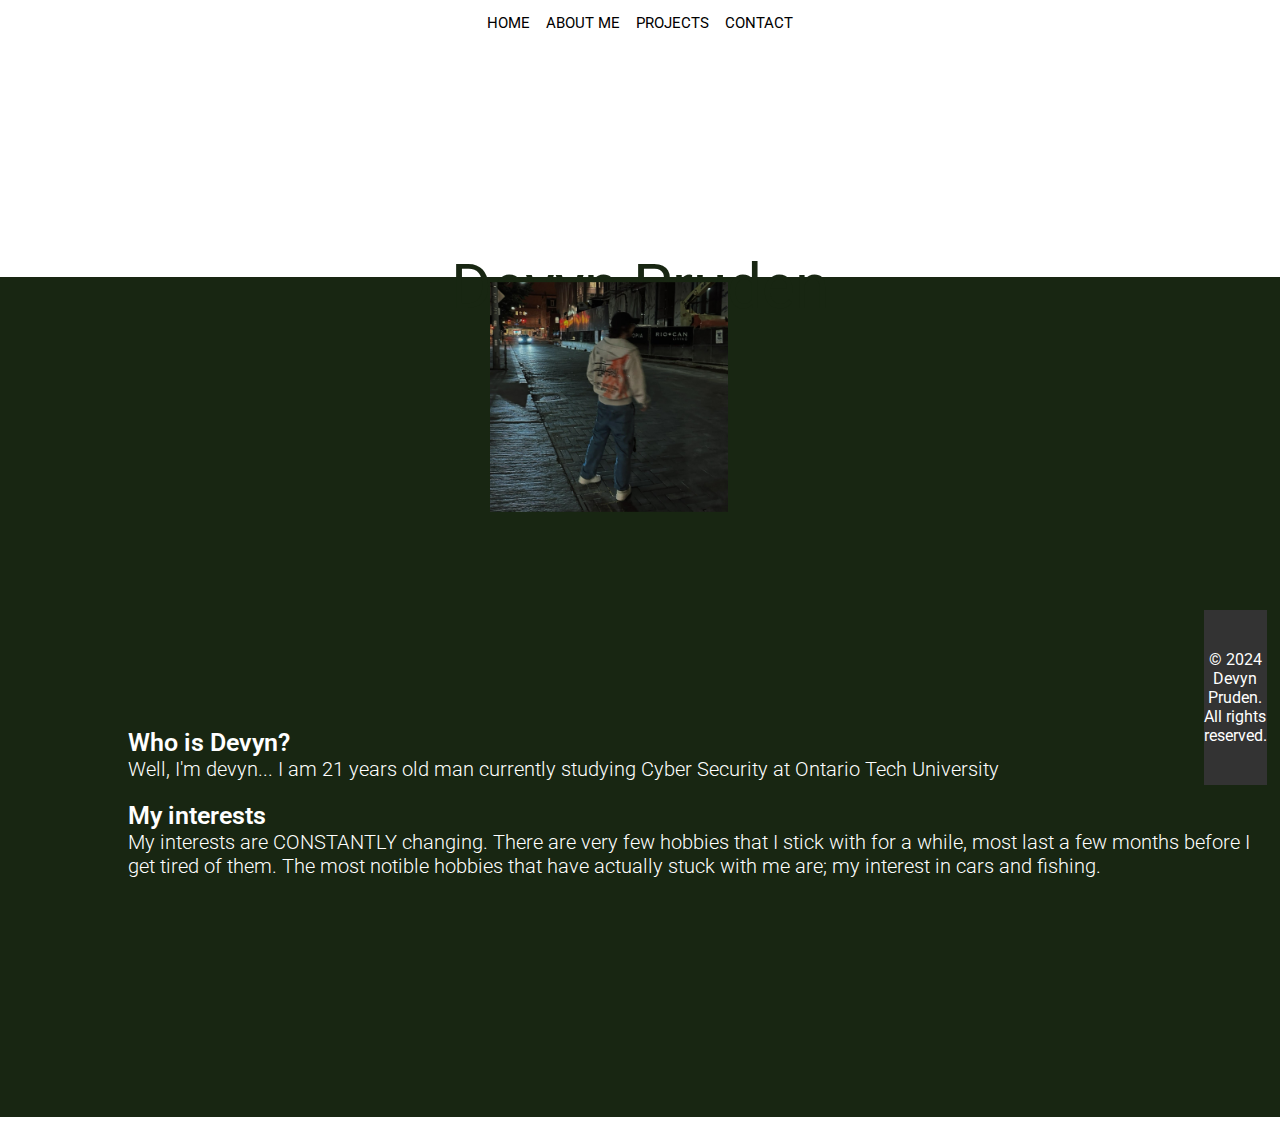
==== about.html @ 576b9ee9 "Updated about page, and created the contact form :)" ====
<!DOCTYPE html>
<html lang="en">
    <head>
        <meta charset="UTF-8">
        <meta name="viewport" content="width=device-width, initial-scale=1.0">
        <title>Devyn's Website 0_o</title>
        <link rel="stylesheet" href="style.css">
        <link rel="preconnect" href="https://fonts.googleapis.com">
        <link rel="preconnect" href="https://fonts.gstatic.com" crossorigin>
        <link href="https://fonts.googleapis.com/css2?family=Roboto:ital,wght@0,100;0,300;0,400;0,500;0,700;0,900;1,100;1,300;1,400;1,500;1,700;1,900&display=swap" rel="stylesheet">
    </head>
    <body>
        <section class="header">
            <nav>
                <div class="nav-links">
                    <ul>
                        <li><a href="index.html">HOME</a></li>
                        <li><a href="about.html">ABOUT ME</a></li>
                        <li><a href="">PROJECTS</a></li>
                        <li><a href="contact.html">CONTACT</a></li>
                    </ul>
                </div>
            </nav>
        <section class="content-with-bg2">
            <div class="text-box2">
               <h1>Devyn Pruden</h1>
            </div>
            <div class="picture"></div></div>
            <div class="text-box3">
                <h1>Who is Devyn?</h1>
                <p>Well, I'm devyn... I am 21 years old man currently 
                    studying Cyber Security at Ontario Tech 
                    University</p>
                <h2>My interests</h2>
                <p2>My interests are CONSTANTLY changing. 
                    There are very few hobbies that I stick with for a while,
                    most last a few months before I get tired of them. The most notible 
                    hobbies that have actually stuck with me are; my interest in cars and fishing.
                </p2>
            </div>
        <footer class="footer">
            <p>© 2024 Devyn Pruden. All rights reserved.</p>
        </footer>
    </body>
    
</html>
---- style.css ----
*{
    margin: 0;
    padding: 0;
    font-family: "Roboto", sans-serif;
    font-weight: 400;
}
.header{
  background-color: #ffffff; 
  padding: 10px 0; 
}
.content-with-bg {
  min-height: 80vh;
  background-image: linear-gradient(rgba(69, 77, 72, 0.2),rgba(6, 71, 27, 0.2)),url(photos/back.jpg);
  background-position: center;
  background-size: cover;
  padding: 60px 20px; 
}

nav{
    display: flex;
    justify-content: center;
    align-items: center;
}

.nav-content{
    display: flex;
    align-items: center;
}

.nav-links{
    display: flex;
    align-items: center;
}
.nav-links ul {
    display: flex;
    align-items: center;
}

.nav-links ul li{
    list-style: none;
    display: inline-block;
    padding: 3px 8px;
    position: relative;
}

.nav-links ul li a{
    color: #000000;
    text-decoration: none;
    font-size: 15px;
}

.nav-links ul li::after{ /*NEED TO CREDIT*/
    content:'';
    width: 0%;
    height: 2px;
    background: #182612;
    display: block;
    margin: auto;
    transition: 100ms;
}

.nav-links ul li:hover::after{
    width: 100%;
}

.text-box{
    width: 90%;
    color: #fff;
    position: absolute;
    top: 50%;
    left: 50%;
    transform: translate(-50%,-50%);
    text-align: center;
}
.text-box h1{
    font-size: 62px;
}

.text-box p{
    margin: 10px 0px 40px;
    font-size: 16px;
    color: #fff;
}


.footer{
    background-color: #333;
    color: #fff;
    text-align: center;
    padding: 40px 0px;
    position: relative;
    width: 100%;
    bottom: 0;
}

/*<------ABOUT ME PAGE------->*/

.content-with-bg2 {
  min-height: 80vh;
  background: #182612;
  background-position: center;
  background-size: cover;
  padding: 60px 20px; 
  margin-top: 15rem;
  align-items: center;
  justify-content: center;
  display: flex;
}

.text-box2{
  width: 90%;
  color: #fff;
  position: absolute;
  top: 50%;
  left: 50%;
  transform: translate(-50%,-50%);
  text-align: center;
}
.text-box2 h1{
  font-size: 62px;
  margin-top: -200px;
  color: #182612;
}

.text-box2 p{
  margin: 10px 0px 40px;
  font-size: 16px;
  color: #fff;
}

.text-box3 {
  width: 90%;
  color: #fff;
  position: absolute;
  top: 85%; 
  left: 10%;
  transform: translateY(-50%); 
  text-align: left; 
}

.text-box3 h1 {
  font-size: 25px;
  font-weight: 600;
  margin-top: 75px;
}

.text-box3 p {
  font-size: 20px; 
  font-weight: 300;
  margin-bottom: 20px;
}

.text-box3 h2 {
  font-size: 25px;
  font-weight: 600;

}

.text-box3 p2 {
  font-size: 20px; 
  font-weight: 300;  

}



div.picture{
  content:url(Photos/aboutmepic.jpg);
  scale: 20%;
  margin-top: -600px;
  display: block;
  align-self: center;

}


/*--------CONTACT PAGE--------*/

.contact-form {
  min-height: 80vh;
  background: #182612;
  background-position: center;
  background-size: cover;
  margin-top: 1rem;
  display: flex;
  flex-direction: column;
  align-items: center;  
  justify-content: center; 
  padding: 40px;
  box-sizing: border-box;
}

.contact-form h5 {
  color: #fff;
  font-size: 60px;
  margin-bottom: 40px;  
  text-align: center;   
  width: 100%;
}

input {
  background-color: white;
  width: 100%;   
  max-width: 500px; 
  padding: 16px;
  border: 1px solid black;
  border-radius: 50px;
  margin-bottom: 20px;
  font-size: 16px;
  box-sizing: border-box;
}

textarea {
  resize: none;  
  background-color: white;
  width: 100%;   
  max-width: 500px; 
  padding: 16px;
  border: 1px solid black;
  border-radius: 25px;
  margin-bottom: 20px;
  font-size: 16px;
  box-sizing: border-box;
}
input:focus, textarea:focus {
  outline: none;
  border-color: #A0A698;
  border-width: 3px;
}

button {
  background-color: #637368;
  border-radius: 20px;
  border: none;
  padding: 10px 20px; 
  font-size: 18px;
  color: white;
  cursor: pointer;
  margin-top: 20px;
  width: auto;  
  max-width: none; 
}

button:hover {
  opacity: 0.8;
}









.roboto-thin {
    font-family: "Roboto", sans-serif;
    font-weight: 100;
    font-style: normal;
  }
  
  .roboto-light {
    font-family: "Roboto", sans-serif;
    font-weight: 300;
    font-style: normal;
  }
  
  .roboto-regular {
    font-family: "Roboto", sans-serif;
    font-weight: 400;
    font-style: normal;
  }
  
  .roboto-medium {
    font-family: "Roboto", sans-serif;
    font-weight: 500;
    font-style: normal;
  }
  
  .roboto-bold {
    font-family: "Roboto", sans-serif;
    font-weight: 700;
    font-style: normal;
  }
  
  .roboto-black {
    font-family: "Roboto", sans-serif;
    font-weight: 900;
    font-style: normal;
  }
  
  .roboto-thin-italic {
    font-family: "Roboto", sans-serif;
    font-weight: 100;
    font-style: italic;
  }
  
  .roboto-light-italic {
    font-family: "Roboto", sans-serif;
    font-weight: 300;
    font-style: italic;
  }
  
  .roboto-regular-italic {
    font-family: "Roboto", sans-serif;
    font-weight: 400;
    font-style: italic;
  }
  
  .roboto-medium-italic {
    font-family: "Roboto", sans-serif;
    font-weight: 500;
    font-style: italic;
  }
  
  .roboto-bold-italic {
    font-family: "Roboto", sans-serif;
    font-weight: 700;
    font-style: italic;
  }
  
  .roboto-black-italic {
    font-family: "Roboto", sans-serif;
    font-weight: 900;
    font-style: italic;
  }
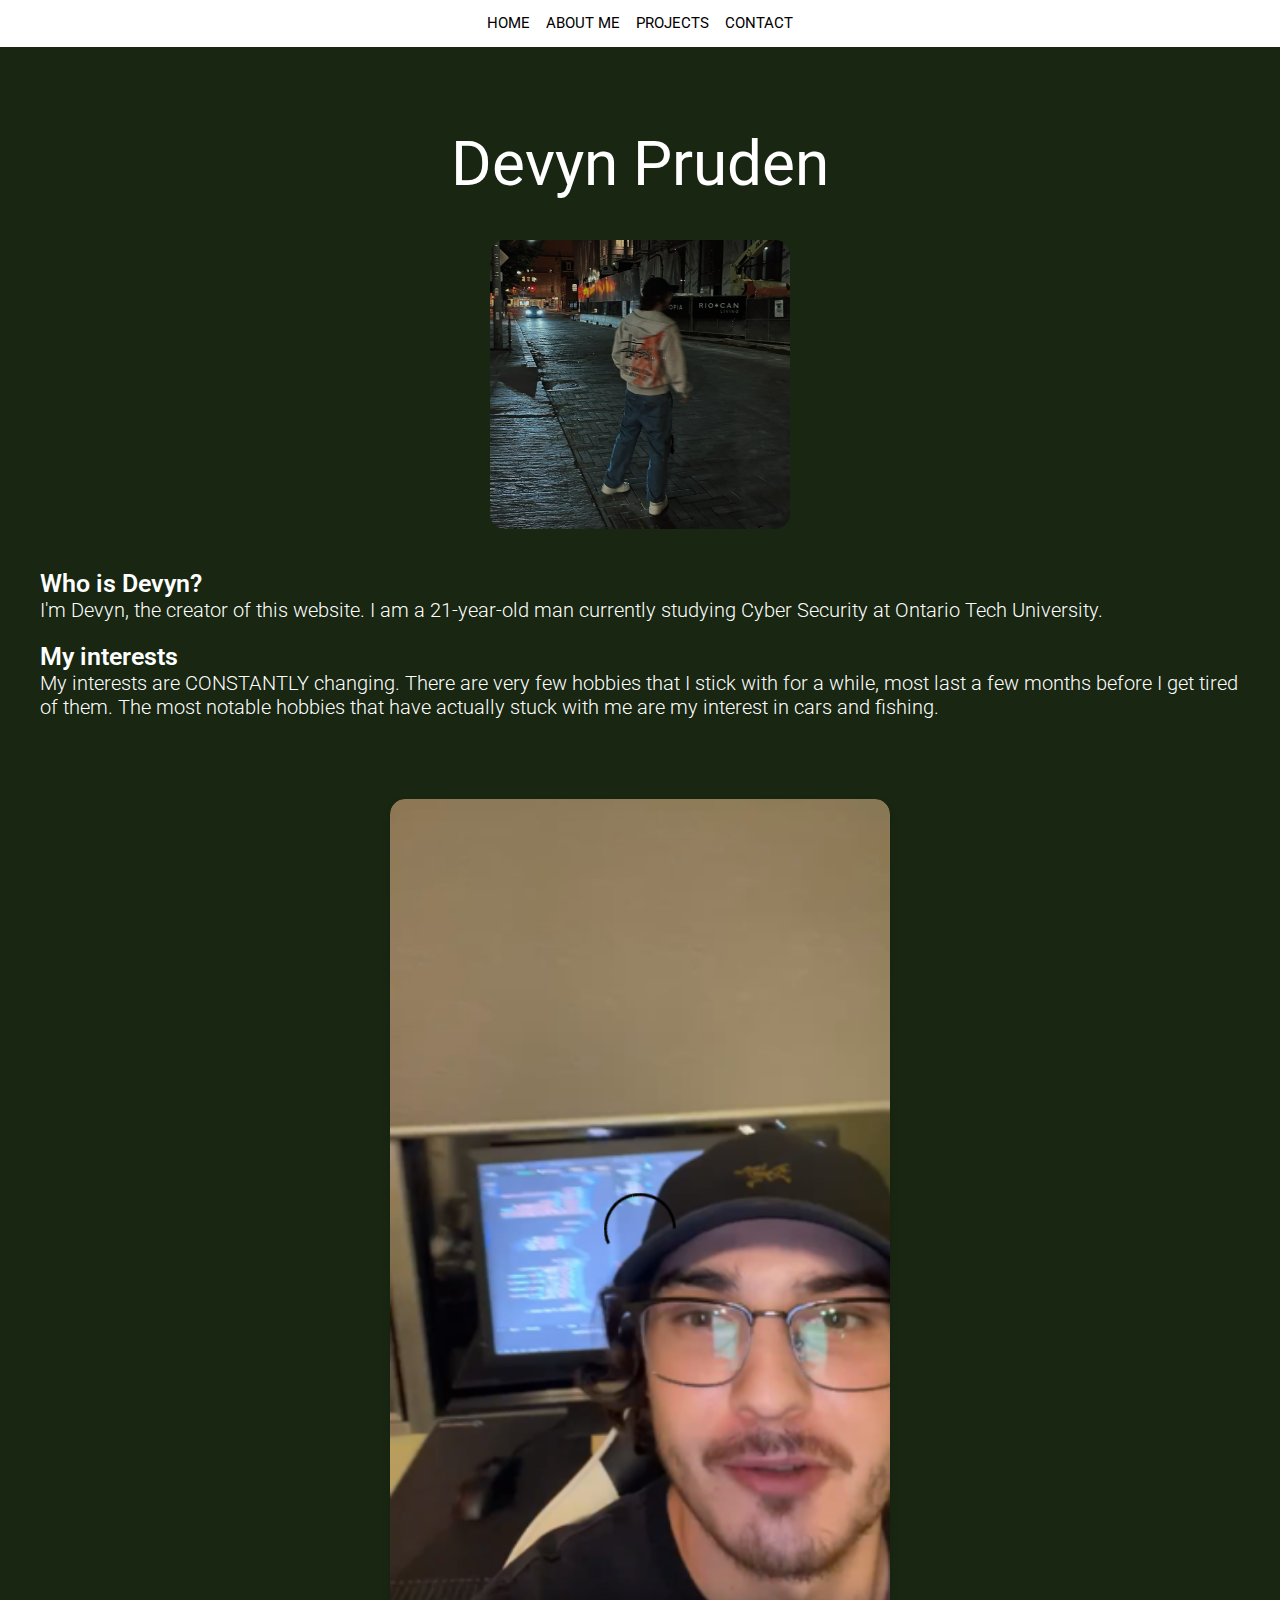
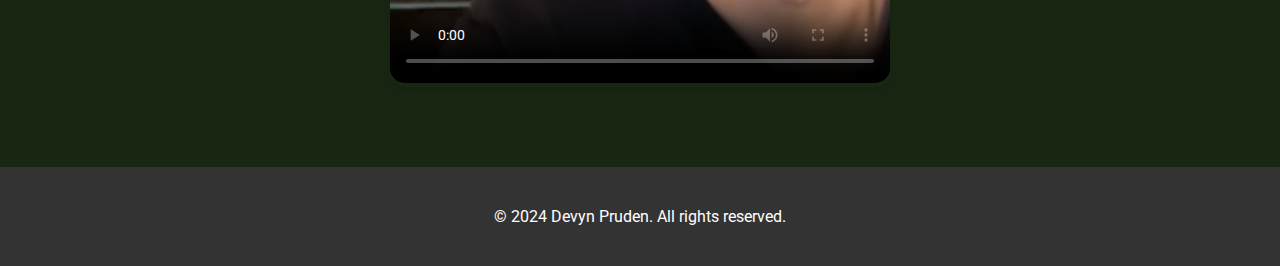
==== commit 48192cd4: "Competed the desktop version of website" ====
--- a/about.html
+++ b/about.html
@@ -16,31 +16,40 @@
                     <ul>
                         <li><a href="index.html">HOME</a></li>
                         <li><a href="about.html">ABOUT ME</a></li>
-                        <li><a href="">PROJECTS</a></li>
+                        <li><a href="projects.html">PROJECTS</a></li>
                         <li><a href="contact.html">CONTACT</a></li>
                     </ul>
                 </div>
             </nav>
+        </section>
+        
         <section class="content-with-bg2">
             <div class="text-box2">
-               <h1>Devyn Pruden</h1>
+                <h1>Devyn Pruden</h1>
             </div>
-            <div class="picture"></div></div>
+            <div class="picture"></div>
             <div class="text-box3">
                 <h1>Who is Devyn?</h1>
-                <p>Well, I'm devyn... I am 21 years old man currently 
+                <p>I'm Devyn, the creator of this website. I am a 21-year-old man currently 
                     studying Cyber Security at Ontario Tech 
-                    University</p>
+                    University.</p>
                 <h2>My interests</h2>
-                <p2>My interests are CONSTANTLY changing. 
+                <p>My interests are CONSTANTLY changing. 
                     There are very few hobbies that I stick with for a while,
-                    most last a few months before I get tired of them. The most notible 
-                    hobbies that have actually stuck with me are; my interest in cars and fishing.
-                </p2>
+                    most last a few months before I get tired of them. The most notable 
+                    hobbies that have actually stuck with me are my interest in cars and fishing.
+                </p>
             </div>
+            <div class="video-container">
+              <video controls poster="Photos/Screenshot 2024-10-03 130310.png">
+                  <source src="Photos/vlog.mp4" type="video/mp4">
+                  Your browser does not support the video tag.
+              </video>
+          </div>
+            </div>
+        </section>
         <footer class="footer">
             <p>© 2024 Devyn Pruden. All rights reserved.</p>
         </footer>
     </body>
-    
-</html>+</html>
--- a/style.css
+++ b/style.css
@@ -4,6 +4,14 @@
     font-family: "Roboto", sans-serif;
     font-weight: 400;
 }
+
+.text-wrapper {
+  position: relative; 
+  margin: 0 auto;
+  text-align: center;
+  padding-bottom: 50px; 
+}
+
 .header{
   background-color: #ffffff; 
   padding: 10px 0; 
@@ -22,16 +30,7 @@
     align-items: center;
 }
 
-.nav-content{
-    display: flex;
-    align-items: center;
-}
-
-.nav-links{
-    display: flex;
-    align-items: center;
-}
-.nav-links ul {
+.nav-content, .nav-links, .nav-links ul{
     display: flex;
     align-items: center;
 }
@@ -91,94 +90,94 @@
     position: relative;
     width: 100%;
     bottom: 0;
+    z-index: 1000;
 }
 
 /*<------ABOUT ME PAGE------->*/
 
+
 .content-with-bg2 {
-  min-height: 80vh;
+  display: flex;
+  flex-direction: column; 
+  align-items: center; 
+  min-height: 100vh;
   background: #182612;
-  background-position: center;
-  background-size: cover;
-  padding: 60px 20px; 
-  margin-top: 15rem;
-  align-items: center;
-  justify-content: center;
-  display: flex;
-}
-
-.text-box2{
-  width: 90%;
-  color: #fff;
-  position: absolute;
-  top: 50%;
-  left: 50%;
-  transform: translate(-50%,-50%);
+  padding: 60px 20px;
   text-align: center;
 }
-.text-box2 h1{
+
+.text-box2, .text-box3, .video-container, .picture {
+  display: block;
+  margin: 20px 0; 
+}
+
+/* Text Box 2 */
+.text-box2 {
+  margin-bottom: 20px; 
+  color: #fff;
+  z-index: 1; 
+}
+
+.text-box2 h1 {
   font-size: 62px;
-  margin-top: -200px;
-  color: #182612;
-}
-
-.text-box2 p{
-  margin: 10px 0px 40px;
-  font-size: 16px;
-  color: #fff;
-}
+  color: #fff;
+}
+
+/* Profile Picture */
+.picture {
+  content: url(Photos/aboutmepic.jpg);
+  width: 300px; 
+  height: auto;
+  border-radius: 15px;
+  margin-bottom: 20px; 
+}
+
 
 .text-box3 {
-  width: 90%;
-  color: #fff;
-  position: absolute;
-  top: 85%; 
-  left: 10%;
-  transform: translateY(-50%); 
-  text-align: left; 
-}
-
-.text-box3 h1 {
+  width: 100%; 
+  max-width: 1200px; 
+  margin-bottom: 40px; 
+  color: #fff;
+  text-align: left;
+  padding: 0 20px;
+}
+
+.text-box3 h1, .text-box3 h2 {
   font-size: 25px;
   font-weight: 600;
-  margin-top: 75px;
 }
 
 .text-box3 p {
-  font-size: 20px; 
+  font-size: 20px;
   font-weight: 300;
   margin-bottom: 20px;
 }
 
-.text-box3 h2 {
-  font-size: 25px;
-  font-weight: 600;
-
-}
-
-.text-box3 p2 {
-  font-size: 20px; 
-  font-weight: 300;  
-
-}
-
-
-
-div.picture{
-  content:url(Photos/aboutmepic.jpg);
-  scale: 20%;
-  margin-top: -600px;
-  display: block;
-  align-self: center;
-
-}
+
+.video-container {
+  width: 90%;
+  max-width: 500px; 
+  margin: 20px auto; 
+  box-shadow: 0 4px 8px rgba(0, 0, 0, 0.1);
+  border-radius: 15px;
+  overflow: hidden;
+}
+
+.video-container video {
+  width: 100%; 
+  height: auto; 
+  border-radius: 15px; 
+}
+
+
+
 
 
 /*--------CONTACT PAGE--------*/
 
 .contact-form {
   min-height: 80vh;
-  background: #182612;
+  background: radial-gradient( #456b33, #182612);
   background-position: center;
   background-size: cover;
   margin-top: 1rem;
@@ -189,7 +188,6 @@
   padding: 40px;
   box-sizing: border-box;
 }
-
 .contact-form h5 {
   color: #fff;
   font-size: 60px;
@@ -198,34 +196,30 @@
   width: 100%;
 }
 
-input {
+.contact-form label {
+  display: block; 
+  margin-bottom: 8px; 
+  font-size: 16px;
+  color: #fff; 
+  font-weight: 600; 
+}
+
+.contact-form form {
+  width: 100%; 
+  max-width: 500px;
+  text-align: left ; 
+  margin: 0 auto; 
+}
+
+input, textarea {
   background-color: white;
   width: 100%;   
-  max-width: 500px; 
   padding: 16px;
   border: 1px solid black;
-  border-radius: 50px;
+  border-radius: 50px; 
   margin-bottom: 20px;
   font-size: 16px;
   box-sizing: border-box;
-}
-
-textarea {
-  resize: none;  
-  background-color: white;
-  width: 100%;   
-  max-width: 500px; 
-  padding: 16px;
-  border: 1px solid black;
-  border-radius: 25px;
-  margin-bottom: 20px;
-  font-size: 16px;
-  box-sizing: border-box;
-}
-input:focus, textarea:focus {
-  outline: none;
-  border-color: #A0A698;
-  border-width: 3px;
 }
 
 button {
@@ -237,15 +231,83 @@
   color: white;
   cursor: pointer;
   margin-top: 20px;
-  width: auto;  
-  max-width: none; 
-}
+  display: block; 
+  margin-left: auto;
+  margin-right: auto; 
+}
+
 
 button:hover {
   opacity: 0.8;
 }
 
 
+/*-------PROJECTS-------*/
+
+.projects-section {
+  padding: 60px 20px;
+  background-color: #182612; 
+  text-align: center;
+  color: #fff;
+}
+
+/* Projects Container */
+.projects-container {
+  display: flex;
+  justify-content: center;
+  gap: 40px; 
+  flex-wrap: wrap; 
+  max-width: 1200px;
+  margin: 0 auto;
+}
+
+
+.project-card {
+  position: relative;
+  background-color: #333;
+  border-radius: 20px;
+  padding: 20px;
+  max-width: 400px;
+  width: 100%;
+  box-shadow: 0 4px 8px rgba(0, 0, 0, 0.1);
+  text-align: left;
+  color: #fff;
+  overflow: hidden; 
+}
+
+
+.project-image {
+  width: 100%; 
+  height: 250px;
+  object-fit: cover;
+  object-position: center;
+  border-radius: 15px;
+  margin-bottom: 15px;
+
+  transform: scale(1.2); 
+  transition: transform 0.3s ease-in-out; 
+}
+
+
+.project-card:hover .project-image {
+  transform: scale(1); 
+}
+
+
+
+
+
+.project-card h2 {
+  font-size: 24px;
+  margin-bottom: 10px;
+}
+
+
+.project-card p {
+  font-size: 16px;
+  margin-bottom: 15px;
+}
+
 
 
 
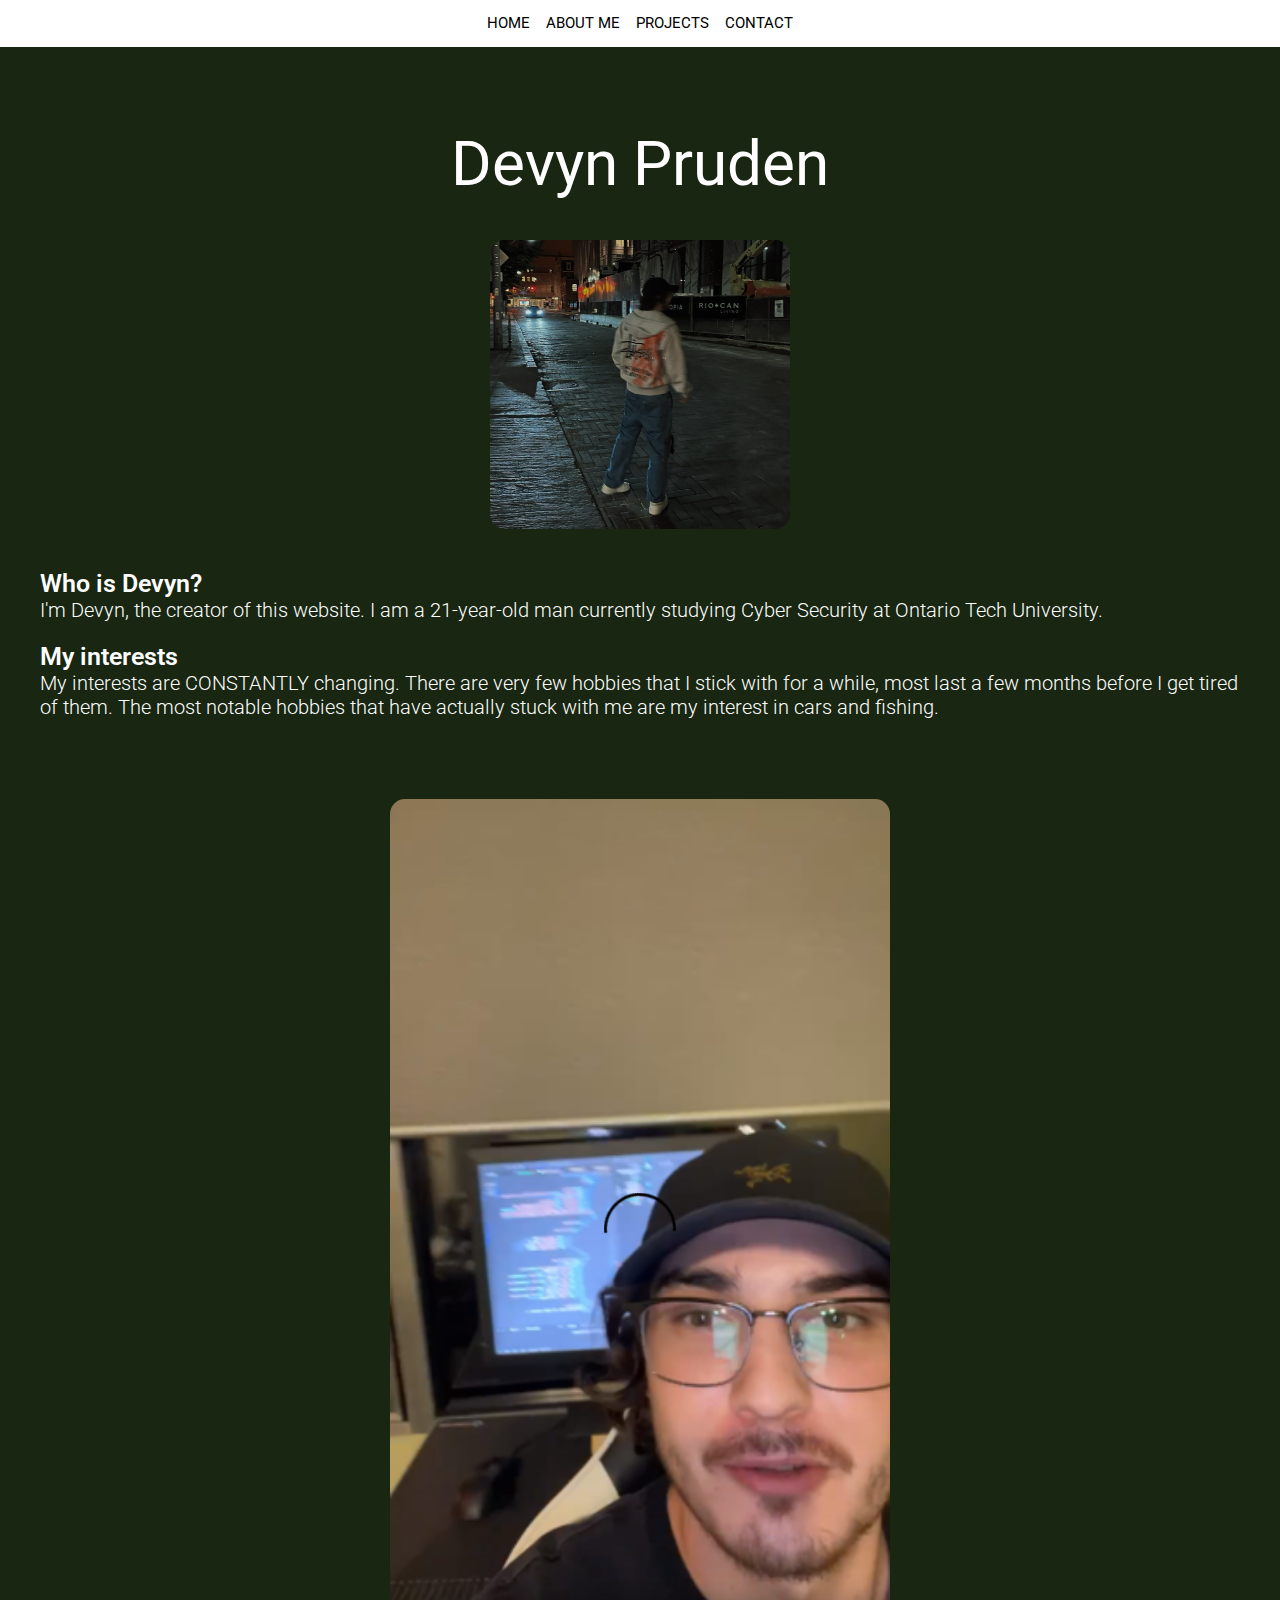
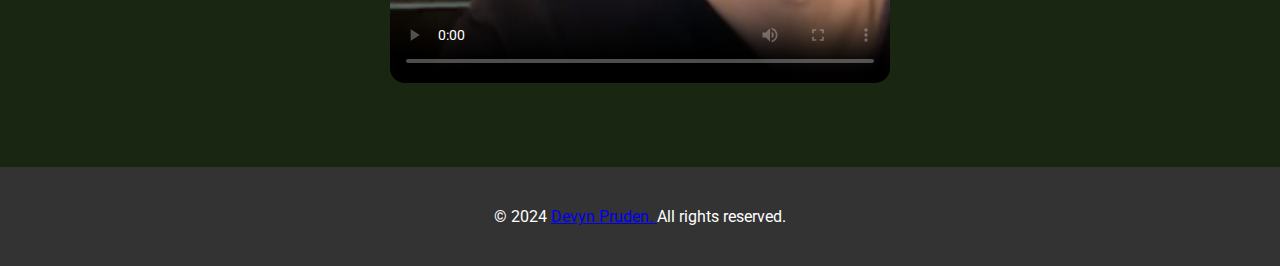
==== commit b233768b: "near finished- need to run checks" ====
--- a/about.html
+++ b/about.html
@@ -4,7 +4,11 @@
         <meta charset="UTF-8">
         <meta name="viewport" content="width=device-width, initial-scale=1.0">
         <title>Devyn's Website 0_o</title>
+        <!--Style sheets-->
         <link rel="stylesheet" href="style.css">
+        <link rel="stylesheet" href="tabletstyle.css" media="(min-width: 768px) and (max-width: 1024px)">
+        <link rel="stylesheet" href="mobilestyle.css" media="(max-width: 767px)">
+        <!--fonts-->
         <link rel="preconnect" href="https://fonts.googleapis.com">
         <link rel="preconnect" href="https://fonts.gstatic.com" crossorigin>
         <link href="https://fonts.googleapis.com/css2?family=Roboto:ital,wght@0,100;0,300;0,400;0,500;0,700;0,900;1,100;1,300;1,400;1,500;1,700;1,900&display=swap" rel="stylesheet">
@@ -14,6 +18,7 @@
             <nav>
                 <div class="nav-links">
                     <ul>
+                        <!--menu-->
                         <li><a href="index.html">HOME</a></li>
                         <li><a href="about.html">ABOUT ME</a></li>
                         <li><a href="projects.html">PROJECTS</a></li>
@@ -22,13 +27,14 @@
                 </div>
             </nav>
         </section>
-        
+        <!--page title-->
         <section class="content-with-bg2">
             <div class="text-box2">
                 <h1>Devyn Pruden</h1>
             </div>
             <div class="picture"></div>
             <div class="text-box3">
+                <!--q&a text section-->
                 <h1>Who is Devyn?</h1>
                 <p>I'm Devyn, the creator of this website. I am a 21-year-old man currently 
                     studying Cyber Security at Ontario Tech 
@@ -40,6 +46,7 @@
                     hobbies that have actually stuck with me are my interest in cars and fishing.
                 </p>
             </div>
+            <!--video & poster-->
             <div class="video-container">
               <video controls poster="Photos/Screenshot 2024-10-03 130310.png">
                   <source src="Photos/vlog.mp4" type="video/mp4">
@@ -48,8 +55,12 @@
           </div>
             </div>
         </section>
+        <!--Footer-->
         <footer class="footer">
-            <p>© 2024 Devyn Pruden. All rights reserved.</p>
+            <span>© 2024 </span> <!--used span to keep it all in one line-->
+            <a href="mailto: devyn.pruden@ontariotechu.net">
+            Devyn Pruden. </a>
+            <span>All rights reserved.</span>
         </footer>
     </body>
 </html>
--- a/style.css
+++ b/style.css
@@ -1,7 +1,8 @@
 *{
     margin: 0;
     padding: 0;
-    font-family: "Roboto", sans-serif;
+    /* imported font */
+    font-family: "Roboto", sans-serif; 
     font-weight: 400;
 }
 
@@ -16,6 +17,8 @@
   background-color: #ffffff; 
   padding: 10px 0; 
 }
+
+/*main page section w/ image background*/
 .content-with-bg {
   min-height: 80vh;
   background-image: linear-gradient(rgba(69, 77, 72, 0.2),rgba(6, 71, 27, 0.2)),url(photos/back.jpg);
@@ -24,6 +27,7 @@
   padding: 60px 20px; 
 }
 
+/* the nav bar */
 nav{
     display: flex;
     justify-content: center;
@@ -47,8 +51,10 @@
     text-decoration: none;
     font-size: 15px;
 }
-
-.nav-links ul li::after{ /*NEED TO CREDIT*/
+/*GreatStack - https://www.youtube.com/watch?v=oYRda7UtuhA&t=2384s utilized
+utilized the function where it shows a bar under the NAV menu option you're hovering over. */
+
+.nav-links ul li::after{ 
     content:'';
     width: 0%;
     height: 2px;
@@ -62,6 +68,7 @@
     width: 100%;
 }
 
+/*main page text setup*/
 .text-box{
     width: 90%;
     color: #fff;
@@ -81,7 +88,7 @@
     color: #fff;
 }
 
-
+/*footer setup*/
 .footer{
     background-color: #333;
     color: #fff;
@@ -95,7 +102,7 @@
 
 /*<------ABOUT ME PAGE------->*/
 
-
+/*changed the main bg format a bit*/
 .content-with-bg2 {
   display: flex;
   flex-direction: column; 
@@ -106,6 +113,7 @@
   text-align: center;
 }
 
+/*margin and display type for these classes*/
 .text-box2, .text-box3, .video-container, .picture {
   display: block;
   margin: 20px 0; 
@@ -123,11 +131,11 @@
   color: #fff;
 }
 
-/* Profile Picture */
+/* photo of me  */
 .picture {
-  content: url(Photos/aboutmepic.jpg);
+  content: url(Photos/aboutmepic.jpg); /* when I used img tag the styling would not change so I had to use this instead*/
   width: 300px; 
-  height: auto;
+  height: auto; /*keep aspect ratio the same w/ the change in width*/
   border-radius: 15px;
   margin-bottom: 20px; 
 }
@@ -153,14 +161,12 @@
   margin-bottom: 20px;
 }
 
-
+/* style for the video  */
 .video-container {
   width: 90%;
   max-width: 500px; 
   margin: 20px auto; 
-  box-shadow: 0 4px 8px rgba(0, 0, 0, 0.1);
   border-radius: 15px;
-  overflow: hidden;
 }
 
 .video-container video {
@@ -175,6 +181,7 @@
 
 /*--------CONTACT PAGE--------*/
 
+/*setting up the form, had lots of trouble getting it to be centered*/
 .contact-form {
   min-height: 80vh;
   background: radial-gradient( #456b33, #182612);
@@ -211,6 +218,7 @@
   margin: 0 auto; 
 }
 
+/*style for the forms*/
 input, textarea {
   background-color: white;
   width: 100%;   
@@ -222,6 +230,7 @@
   box-sizing: border-box;
 }
 
+/*submit*/
 button {
   background-color: #637368;
   border-radius: 20px;
@@ -236,7 +245,7 @@
   margin-right: auto; 
 }
 
-
+/*helps user see that they're on the button*/
 button:hover {
   opacity: 0.8;
 }
@@ -251,7 +260,6 @@
   color: #fff;
 }
 
-/* Projects Container */
 .projects-container {
   display: flex;
   justify-content: center;
@@ -261,7 +269,7 @@
   margin: 0 auto;
 }
 
-
+/*style for displaying the project*/
 .project-card {
   position: relative;
   background-color: #333;
@@ -275,7 +283,7 @@
   overflow: hidden; 
 }
 
-
+/*style of the photo for the project*/
 .project-image {
   width: 100%; 
   height: 250px;
@@ -285,7 +293,7 @@
   margin-bottom: 15px;
 
   transform: scale(1.2); 
-  transition: transform 0.3s ease-in-out; 
+  transition: transform 0.3s ease-in-out; /*cool effect when hovering the tile*/
 }
 
 
@@ -314,7 +322,7 @@
 
 
 
-
+/* google font said to add this */
 .roboto-thin {
     font-family: "Roboto", sans-serif;
     font-weight: 100;
--- a/tabletstyle.css
+++ b/tabletstyle.css
@@ -0,0 +1,62 @@
+/* Styles for Tablet (768px - 1024px) */
+@media (min-width: 768px) and (max-width: 1024px) {
+    /* Navigation */
+    .nav-links ul {
+        flex-direction: column; /*Stack nav */
+        padding: 10px;
+    }
+
+    .nav-links ul li {
+        padding: 8px 0; /*More space for menu options */
+    }
+
+    /* Main Content */
+    .content-with-bg, .content-with-bg2 {
+        padding: 30px 20px; 
+    }
+
+    .text-box h1, .text-box2 h1 {
+        font-size: 48px; /* Reduce heading sizes */
+        color: #ffffff;
+    }
+
+    .text-box3 {
+        max-width: 90%;
+        padding: 0 15px; 
+    }
+
+    .picture {
+        width: 250px; /*Reduced image size */
+    }
+
+    /* Video Container */
+    .video-container {
+        max-width: 450px; 
+    }
+
+    /* Form Adjustments */
+    .contact-form {
+        padding: 30px;
+        background: radial-gradient( #0a0f07, #182612);/*darker for contrast*/
+    }
+
+    .contact-form h5 {
+        font-size: 40px; /*diff font size*/
+    }
+
+    input, textarea {
+        padding: 14px;
+    }
+
+  
+    .projects-container {
+        flex-direction: column; /*makes them stack*/
+        padding: 20px;
+    }
+
+    .project-card {
+        max-width: 350px; 
+        padding: 15px;
+        color: #000000;
+    }
+}
--- a/mobilestyle.css
+++ b/mobilestyle.css
@@ -0,0 +1,84 @@
+/*Styles for Mobile*/
+@media (max-width: 767px) {
+    .nav-links ul {
+        flex-direction: column; /*stack menu*/
+        padding: 10px;
+        background-color: #273a19; /*added border to nav bare for contrast*/
+    }
+
+    .nav-links ul li a {
+        color: #ffffff; 
+    }
+
+    /* Main Content */
+    .content-with-bg, .content-with-bg2 {
+        padding: 20px 10px;
+        background: #121f0e; /*darker background*/
+    }
+
+    .text-box h1, .text-box2 h1 {
+        font-size: 36px; 
+        color: #ffffff; 
+    }
+
+    .text-box3 {
+        max-width: 100%; 
+        padding: 0 10px;
+        color: #ffffff; /*white text */
+    }
+
+    .picture {
+        width: 180px;
+    }
+
+    /* Video Container */
+    .video-container {
+        max-width: 320px;
+        background-color: #121f0e; /*darkerbackground*/
+    }
+
+    /* Form Adjustments */
+    .contact-form {
+        padding: 20px;
+        background: radial-gradient( #0a0f07, #182612);/*darker for contrast*/
+        color: #ffffff;
+    }
+
+    .contact-form h5 {
+        font-size: 32px; 
+    }
+
+    input, textarea {
+        padding: 12px;
+        border-color: #4a6354;
+        background-color: #ffffff;
+        color: #000000;
+    }
+
+    button {
+        padding: 6px 14px;
+        background-color: #e6fae8; /*changed the colour of button*/
+        color: #000000;
+        
+    }
+
+
+    /* Projects Section */
+    .projects-container {
+        flex-direction: column;
+        gap: 20px;
+        padding: 10px;
+        background-color: transparent;
+    }
+
+    .project-card {
+        width: 100%;
+        padding: 10px;
+        background-color: #96b893; 
+        color: #000000; /*contrast*/
+    }
+
+    .project-image {
+        height: 150px; /*smaller img*/
+    }
+}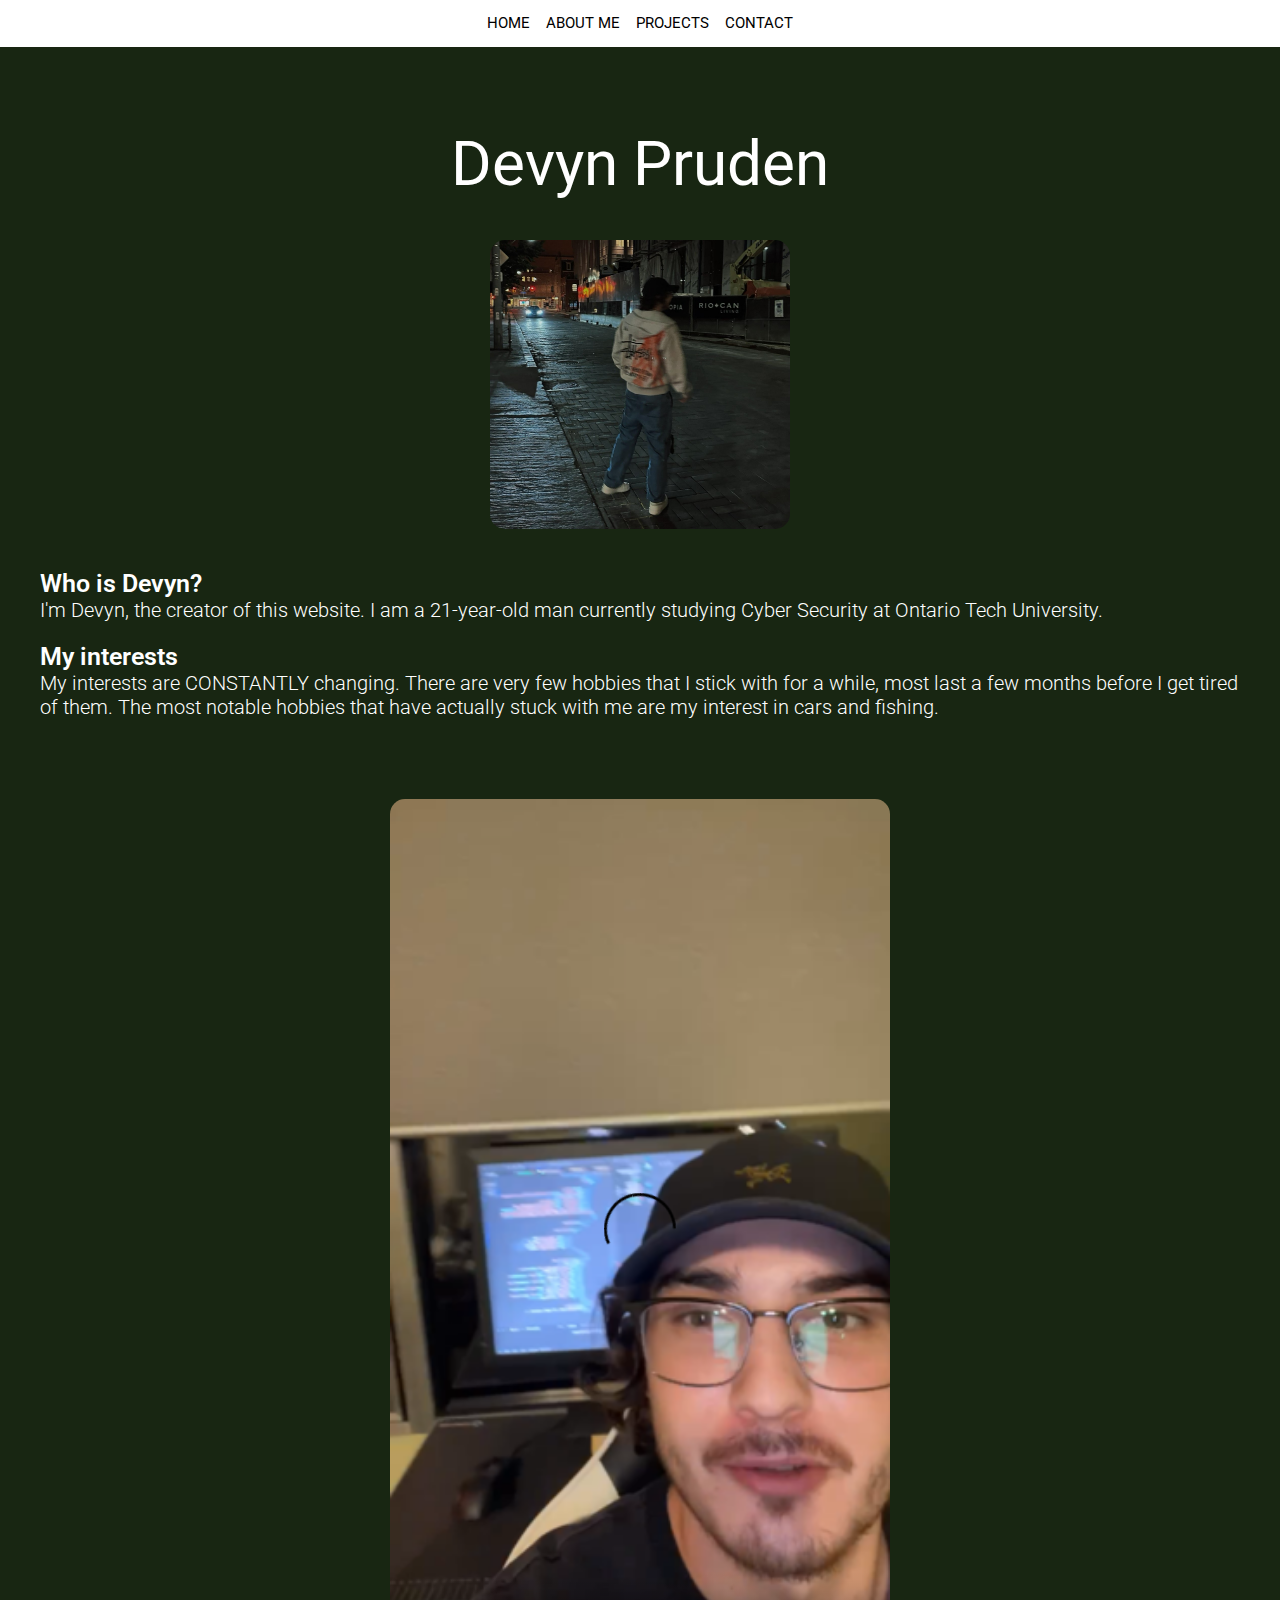
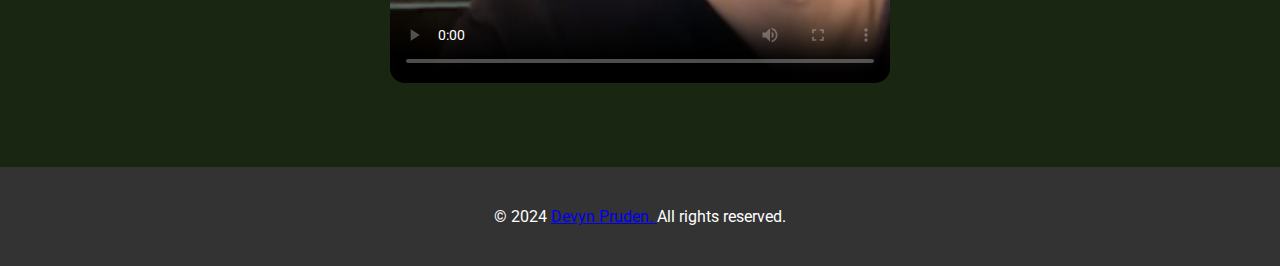
==== commit 4edaf7ff: "changes based on tests" ====
--- a/about.html
+++ b/about.html
@@ -48,17 +48,16 @@
             </div>
             <!--video & poster-->
             <div class="video-container">
-              <video controls poster="Photos/Screenshot 2024-10-03 130310.png">
+              <video controls poster="Photos/poster.png">
                   <source src="Photos/vlog.mp4" type="video/mp4">
                   Your browser does not support the video tag.
               </video>
           </div>
-            </div>
         </section>
         <!--Footer-->
         <footer class="footer">
             <span>© 2024 </span> <!--used span to keep it all in one line-->
-            <a href="mailto: devyn.pruden@ontariotechu.net">
+            <a href="mailto:devyn.pruden@ontariotechu.net">
             Devyn Pruden. </a>
             <span>All rights reserved.</span>
         </footer>
--- a/style.css
+++ b/style.css
@@ -21,7 +21,7 @@
 /*main page section w/ image background*/
 .content-with-bg {
   min-height: 80vh;
-  background-image: linear-gradient(rgba(69, 77, 72, 0.2),rgba(6, 71, 27, 0.2)),url(photos/back.jpg);
+  background-image: linear-gradient(#456b33,#182612);
   background-position: center;
   background-size: cover;
   padding: 60px 20px; 
--- a/tabletstyle.css
+++ b/tabletstyle.css
@@ -47,7 +47,10 @@
     input, textarea {
         padding: 14px;
     }
-
+    
+    .contact-form label {
+        font-size: 16px; /*bigger font*/
+      }
   
     .projects-container {
         flex-direction: column; /*makes them stack*/
--- a/mobilestyle.css
+++ b/mobilestyle.css
@@ -48,6 +48,9 @@
         font-size: 32px; 
     }
 
+    .contact-form label {
+        font-size: 16px; /*bigger font*/
+      }
     input, textarea {
         padding: 12px;
         border-color: #4a6354;
